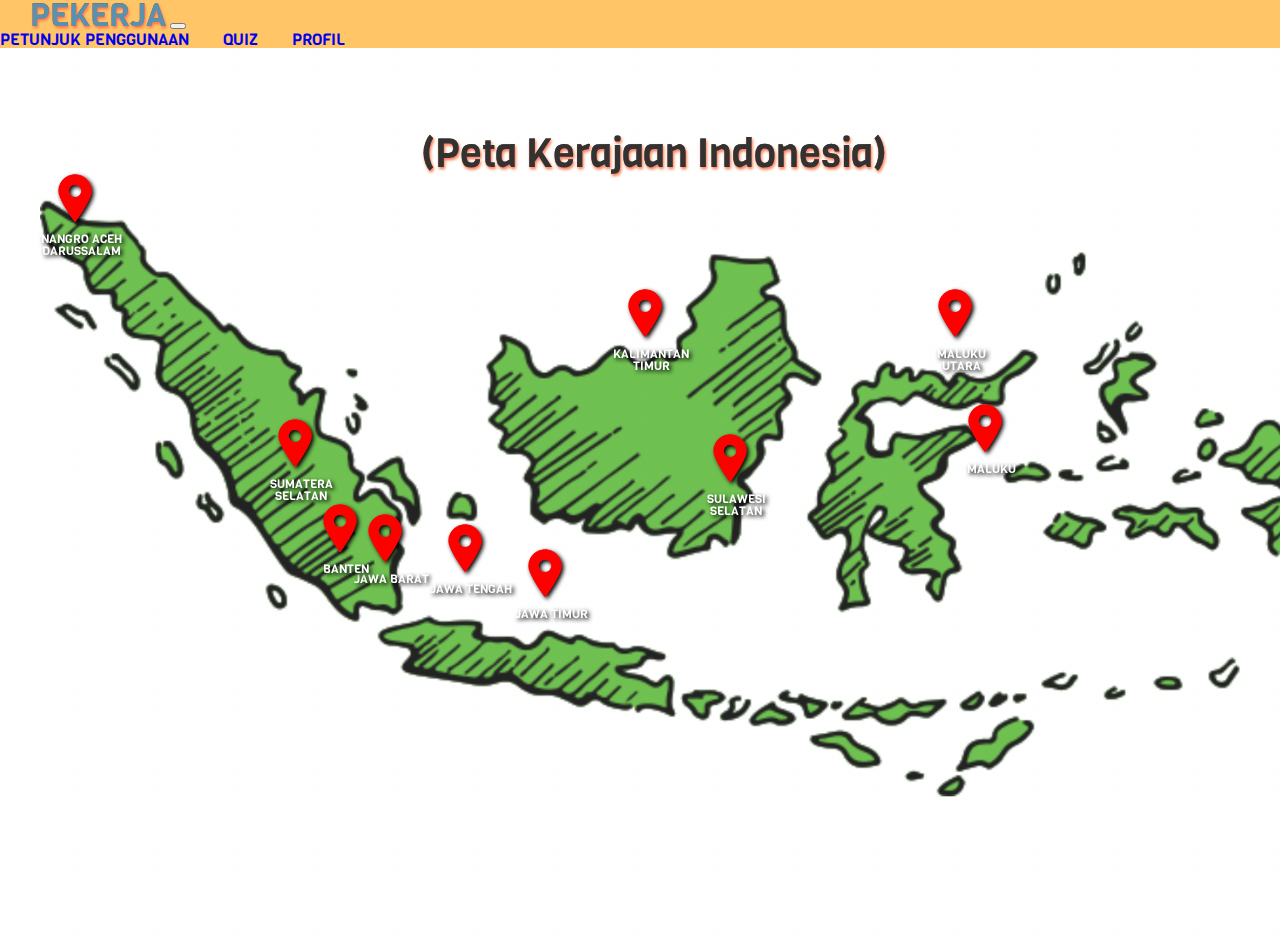
==== index.html @ d69a6f9a "komit awal" ====
<!DOCTYPE html>
<html lang="en">
  <head>
    <meta charset="utf-8" />
    <meta name="viewport" content="width=device-width, initial-scale=1" />
    <title>PEKERJA</title>
    <link href="https://cdn.jsdelivr.net/npm/bootstrap@5.3.2/dist/css/bootstrap.min.css" rel="stylesheet" integrity="sha384-T3c6CoIi6uLrA9TneNEoa7RxnatzjcDSCmG1MXxSR1GAsXEV/Dwwykc2MPK8M2HN" crossorigin="anonymous" />
    <link rel="preconnect" href="https://fonts.googleapis.com" />
    <link rel="preconnect" href="https://fonts.gstatic.com" crossorigin />

    <!-- my font -->
    <link href="https://fonts.googleapis.com/css2?family=Viga&display=swap" rel="stylesheet" />

    <!-- my css -->
    <link rel="stylesheet" href="css/style.css" />
  </head>
  <body>
    <!-- navbar -->
    <nav class="navbar navbar-expand-lg fixed-top shadow">
      <div class="container-fluid">
        <a class="navbar-brand" href="#">PEKERJA</a>
        <button class="navbar-toggler" type="button" data-bs-toggle="collapse" data-bs-target="#navbarNavAltMarkup" aria-controls="navbarNavAltMarkup" aria-expanded="false" aria-label="Toggle navigation">
          <span class="navbar-toggler-icon"></span>
        </button>
        <div class="collapse navbar-collapse" id="navbarNavAltMarkup">
          <div class="navbar-nav ms-auto">
            <a class="nav-link" href="petunjuk/index.html">Petunjuk Penggunaan</a>
            <a class="nav-link" aria-current="page" href="Kuis App/index.html">Quiz</a>
            <a class="nav-link" href="profil/indexprofil.html">Profil</a>
          </div>
        </div>
      </div>
    </nav>
    <!-- akhir navbar -->

    <!-- jumbotron -->
    <div class="pembungkus">
      <div class="jumbotron img-fluid"></div>
      <h1>(Peta Kerajaan Indonesia)</h1>
      <ul class="popup-lokasi">
        <li>
          <a href="#gambar-jatim" class="lokasi jatim">
            <span>Jawa Timur</span>
          </a>

          <div class="overlay-lokasi" id="gambar-jatim">
            <div class="container">
              <ul class="gambar">
                <li>
                  <!-- <a href="#kediri" onclick="audio.play()"> -->
                  <!-- <a href="#kediri" id="dubkediri"> -->
                  <a href="#kediri" class="dubkediri">
                    <img src="img/kediri.jpg" alt="Kerajaan Kediri" />
                    <span>KERAJAAN KEDIRI</span>
                  </a>

                  <div class="overlay" id="kediri">
                    <a href="#" onclick="audio.pause()" class="close">X</a>
                    <a href="#majapahit" class="kiri">kiri</a>
                    <img src="gambargede/kedirigede.png" class="gambargede" alt="kediri" />
                    <a href="#singosari" class="kanan">kanan</a>
                  </div>
                </li>

                <li>
                  <a href="#singosari">
                    <img src="img/singosari.jpg" alt="singosari" />
                    <span>KERAJAAN SINGOSARI</span>
                  </a>

                  <div class="overlay" id="singosari">
                    <a href="#" class="close">X</a>
                    <a href="#kediri" class="kiri">kiri</a>
                    <img src="gambargede/singosarigede.png" class="gambargede" alt="singosari" />
                    <a href="#majapahit" class="kanan">kanan</a>
                  </div>
                </li>

                <li>
                  <a href="#majapahit">
                    <img src="img/majapahit.jpg" alt="majapahit" />
                    <span>KERAJAAN MAJAPAHIT</span>
                  </a>
                  <div class="overlay" id="majapahit">
                    <a href="#" class="close">X</a>
                    <a href="#singosari" class="kiri">kiri</a>
                    <img src="gambargede/majapahitgede.png" class="gambargede" alt="majapahit" />
                    <a href="#kediri" class="kanan">kanan</a>
                  </div>
                </li>
              </ul>
            </div>
          </div>
        </li>
        <li>
          <a href="#gambar-kaltim" class="lokasi kaltim">
            <span>Kalimantan Timur</span>
          </a>

          <div class="overlay-lokasi" id="gambar-kaltim">
            <div class="container gambar-individu">
              <ul class="gambar">
                <li>
                  <a href="#kutai" onclick="audio.play()">
                    <img src="img/kutai.jpg" alt="Kerajaan kutai" />
                    <span
                      >KERAJAAN <br />
                      KUTAI</span
                    >
                  </a>

                  <div class="overlay" id="kutai">
                    <a href="#" onclick="audio.pause()" class="close">X</a>
                    <img src="gambargede/kutaigede.png" class="gambargede" alt="kutai" />
                  </div>
                </li>
              </ul>
            </div>
          </div>
        </li>
        <li>
          <a href="#gambar-tarumanegara" class="lokasi jabar">
            <span>Jawa Barat</span>
          </a>

          <div class="overlay-lokasi" id="gambar-tarumanegara">
            <div class="container gambar-individu">
              <ul class="gambar">
                <li>
                  <a href="#tarumanegara" onclick="audio.play()">
                    <img src="img/tarumanegara.jpg" alt="Kerajaan tarumanegara" />
                    <span
                      >KERAJAAN <br />
                      TARUMANEGARA</span
                    >
                  </a>

                  <div class="overlay" id="tarumanegara">
                    <a href="#" onclick="audio.pause()" class="close">X</a>
                    <img src="gambargede/tarumanegaragede.png" class="gambargede" alt="tarumanegara" />
                  </div>
                </li>
              </ul>
            </div>
          </div>
        </li>
        <li>
          <a href="#gambar-jateng" class="lokasi jateng">
            <span>Jawa Tengah</span>
          </a>

          <div class="overlay-lokasi" id="gambar-jateng">
            <div class="container gambar-dua">
              <ul class="gambar">
                <li>
                  <a href="#kalingga">
                    <img src="img/kalingga.jpg" alt="Kerajaan kalingga" />
                    <span>KERAJAAN <br />KALINGGA</span>
                  </a>

                  <div class="overlay" id="kalingga">
                    <a href="#" class="close">X </a>
                    <img src="gambargede/kalinggagede.png" class="gambargede" alt="kalingga" />
                    <a href="#mataram" class="kanan">kanan</a>
                  </div>
                </li>

                <li>
                  <a href="#mataram">
                    <img src="img/mataram.jpg" alt="mataram" />
                    <span>KERAJAAN <br />MATARAM</span>
                  </a>

                  <div class="overlay" id="mataram">
                    <a href="#" class="close">X</a>
                    <a href="#kalingga" class="kiri">kiri</a>
                    <img src="gambargede/mataramgede.png" class="gambargede" alt="mataram" />
                  </div>
                </li>
              </ul>
            </div>
          </div>
        </li>
        <li>
          <a href="#gambar-sumsel" class="lokasi sumsel">
            <span>Sumatera Selatan</span>
          </a>

          <div class="overlay-lokasi" id="gambar-sumsel">
            <div class="container gambar-individu">
              <ul class="gambar">
                <li>
                  <a href="#sriwijaya" onclick="audio.play()">
                    <img src="img/sriwijaya.jpg" alt="Kerajaan sriwijaya" />
                    <span
                      >KERAJAAN <br />
                      SRIWIJAYA</span
                    >
                  </a>

                  <div class="overlay" id="sriwijaya">
                    <a href="#" onclick="audio.pause()" class="close">X</a>
                    <img src="gambargede/sriwijayagede.png" class="gambargede" alt="sriwijaya" />
                  </div>
                </li>
              </ul>
            </div>
          </div>
        </li>
        <li>
          <a href="#gambar-aceh" class="lokasi aceh">
            <span>Nangro Aceh Darussalam</span>
          </a>

          <div class="overlay-lokasi" id="gambar-aceh">
            <div class="container gambar-dua">
              <ul class="gambar">
                <li>
                  <a href="#samudera">
                    <img src="img/samuderapasai.jpg" alt="Kerajaan samudera pasai" />
                    <span
                      >KERAJAAN <br />SAMUDERA <br />
                      PASAI</span
                    >
                  </a>

                  <div class="overlay" id="samudera">
                    <a href="#" class="close">X</a>
                    <img src="gambargede/samuderapasaigede.png" class="gambargede" alt="samudera pasai" />
                    <a href="#kerajaanaceh" class="kanan">kanan</a>
                  </div>
                </li>

                <li>
                  <a href="#kerajaanaceh">
                    <img src="img/aceh.jpg" alt="aceh" />
                    <span>KERAJAAN <br />ACEH</span>
                  </a>

                  <div class="overlay" id="kerajaanaceh">
                    <a href="#" class="close">X</a>
                    <a href="#samudera" class="kiri">kiri</a>
                    <img src="gambargede/aceh gede.png" class="gambargede" alt="aceh" />
                  </div>
                </li>
              </ul>
            </div>
          </div>
        </li>
        <li>
          <a href="#gambar-banten" class="lokasi banten">
            <span>Banten</span>
          </a>

          <div class="overlay-lokasi" id="gambar-banten">
            <div class="container gambar-individu">
              <ul class="gambar">
                <li>
                  <a href="#banten" onclick="audio.play()">
                    <img src="img/banten.jpg" alt="Kerajaan banten" />
                    <span
                      >KERAJAAN <br />
                      BANTEN</span
                    >
                  </a>

                  <div class="overlay" id="banten">
                    <a href="#" onclick="audio.pause()" class="close">X</a>
                    <img src="gambargede/bantengede.png" class="gambargede" alt="banten" />
                  </div>
                </li>
              </ul>
            </div>
          </div>
        </li>
        <li>
          <a href="#gambar-malukuutara" class="lokasi malukuutara">
            <span>Maluku Utara</span>
          </a>

          <div class="overlay-lokasi" id="gambar-malukuutara">
            <div class="container gambar-individu">
              <ul class="gambar">
                <li>
                  <a href="#ternate" onclick="audio.play()">
                    <img src="img/ternate.jpg" alt="Kerajaan ternate" />
                    <span
                      >KERAJAAN <br />
                      TERNATE</span
                    >
                  </a>

                  <div class="overlay" id="ternate">
                    <a href="#" onclick="audio.pause()" class="close">X</a>
                    <img src="gambargede/ternategede.png" class="gambargede" alt="ternate" />
                  </div>
                </li>
              </ul>
            </div>
          </div>
        </li>
        <li>
          <a href="#gambar-maluku" class="lokasi maluku">
            <span>Maluku</span>
          </a>

          <div class="overlay-lokasi" id="gambar-maluku">
            <div class="container gambar-individu">
              <ul class="gambar">
                <li>
                  <a href="#tidore" onclick="audio.play()">
                    <img src="img/tidore.jpg" alt="Kerajaan tidore" />
                    <span
                      >KERAJAAN <br />
                      TIDORE</span
                    >
                  </a>

                  <div class="overlay" id="tidore">
                    <a href="#" onclick="audio.pause()" class="close">X</a>
                    <img src="gambargede/tidoregede.png" class="gambargede" alt="tidore" />
                  </div>
                </li>
              </ul>
            </div>
          </div>
        </li>
        <li>
          <a href="#gambar-gowa" class="lokasi sulsel">
            <span>Sulawesi Selatan</span>
          </a>

          <div class="overlay-lokasi" id="gambar-gowa">
            <div class="container gambar-individu">
              <ul class="gambar">
                <li>
                  <a href="#gowa" onclick="audio.play()">
                    <img src="img/gowa.jpg" alt="Kerajaan gowa" />
                    <span
                      >KERAJAAN <br />
                      GOWA</span
                    >
                  </a>

                  <div class="overlay" id="gowa">
                    <a href="#" onclick="audio.pause()" class="close">X</a>
                    <img src="gambargede/gowagede.png" class="gambargede" alt="gowa" />
                  </div>
                </li>
              </ul>
            </div>
          </div>
        </li>
      </ul>
    </div>
    <!-- akhir jumbotron -->

    <!-- akhir kontainer -->
    <script src="https://cdn.jsdelivr.net/npm/bootstrap@5.3.2/dist/js/bootstrap.bundle.min.js" integrity="sha384-C6RzsynM9kWDrMNeT87bh95OGNyZPhcTNXj1NW7RuBCsyN/o0jlpcV8Qyq46cDfL" crossorigin="anonymous"></script>
    <script src="js/script.js"></script>
  </body>
</html>
---- css/style.css ----
/* http://meyerweb.com/eric/tools/css/reset/ 
   v2.0 | 20110126
   License: none (public domain)
*/

html,
body,
div,
span,
applet,
object,
iframe,
h1,
h2,
h3,
h4,
h5,
h6,
p,
blockquote,
pre,
a,
abbr,
acronym,
address,
big,
cite,
code,
del,
dfn,
em,
img,
ins,
kbd,
q,
s,
samp,
small,
strike,
strong,
sub,
sup,
tt,
var,
b,
u,
i,
center,
dl,
dt,
dd,
ol,
ul,
li,
fieldset,
form,
label,
legend,
table,
caption,
tbody,
tfoot,
thead,
tr,
th,
td,
article,
aside,
canvas,
details,
embed,
figure,
figcaption,
footer,
header,
hgroup,
menu,
nav,
output,
ruby,
section,
summary,
time,
mark,
audio,
video {
  margin: 0;
  padding: 0;
  border: 0;
  font-size: 100%;
  font: inherit;
  vertical-align: baseline;
}
/* HTML5 display-role reset for older browsers */
article,
aside,
details,
figcaption,
figure,
footer,
header,
hgroup,
menu,
nav,
section {
  display: block;
}
body {
  line-height: 1;
}
ol,
ul {
  list-style: none;
}
blockquote,
q {
  quotes: none;
}
blockquote:before,
blockquote:after,
q:before,
q:after {
  content: '';
  content: none;
}
table {
  border-collapse: collapse;
  border-spacing: 0;
}

/* navbar */
.navbar {
  background-color: #ffc567;
}

.navbar-brand {
  font-family: viga;
  font-size: 32px;
  margin-left: 30px;
  color: #3085c3;
  opacity: 0.8;
  text-shadow: 1px 2px 3px #fd5a46, 0px 0px 0px #000, 1px 2px 3px #ffc567;
}

.nav-link {
  text-transform: uppercase;
  margin-right: 30px;
  font-family: viga;
}

.nav-link:hover::after {
  content: '';
  display: block;
  border-bottom: 3px solid #0b63dc;
  width: 50%;
  margin: auto;
  padding: 2px;
  margin-bottom: -6px;
}

/* jumbotron */

.jumbotron {
  background-image: url('../img/gambar-peta.png');
  background-size: cover;
  width: 100%;
  height: 100%;
  position: absolute;
}

.pembungkus h1 {
  font-family: viga, arial;
  position: absolute;
  margin-top: 85px;
  margin-left: 33%;
  font-size: 40px;
  color: black;
  opacity: 0.8;
  text-shadow: 1px 2px 3px #fd5a46, 0px 0px 0px #000, 1px 2px 3px #ffc567;
}

.popup-lokasi li a {
  width: 70px;
  height: 70px;
  background-image: url('../img/lokasi.png');
  background-size: cover;
  background-repeat: no-repeat;
  display: block;
  position: absolute;
  filter: drop-shadow(2px 2px 2px rgba(0, 0, 0.75));
}

.popup-lokasi li span {
  display: block;
  width: 82px;
  height: 10px;
  font-family: viga, arial;
  text-transform: uppercase;
  color: white;
  font-size: 12px;
  margin-top: 70px;
  text-align: center;
}

a {
  text-decoration: none;
}

ul li .jatim {
  margin-top: 490px;
  margin-left: 510px;
  animation: jatim 0.7s ease infinite alternate forwards;
}

.jatim:hover,
.kaltim:hover,
.jabar:hover,
.jateng:hover,
.sumsel:hover,
.aceh:hover,
.banten:hover,
.malukuutara:hover,
.maluku:hover,
.sulsel:hover {
  animation: jatim paused;
}

@keyframes jatim {
  from {
    margin-left: 510px;
  }
  to {
    margin-top: 483px;
  }
}

.kaltim {
  margin-top: 230px;
  margin-left: 610px;
  animation: kaltim 0.7s ease infinite alternate forwards;
}

@keyframes kaltim {
  from {
    margin-left: 610px;
  }
  to {
    margin-top: 223px;
  }
}

.jabar {
  margin-left: 350px;
  margin-top: 455px;
  animation: jabar 0.7s ease infinite alternate forwards;
}

@keyframes jabar {
  from {
    margin-left: 350px;
  }
  to {
    margin-top: 448px;
  }
}

.jateng {
  margin-left: 430px;
  margin-top: 465px;
  animation: jateng 0.7s ease infinite alternate forwards;
}

@keyframes jateng {
  from {
    margin-left: 430px;
  }
  to {
    margin-top: 458px;
  }
}

.sumsel {
  margin-left: 260px;
  margin-top: 360px;
  animation: sumsel 0.7s ease infinite alternate forwards;
}

@keyframes sumsel {
  from {
    margin-left: 260px;
  }
  to {
    margin-top: 353px;
  }
}

.aceh {
  margin-left: 40px;
  margin-top: 115px;
  animation: aceh 0.7s ease infinite alternate forwards;
}

@keyframes aceh {
  from {
    margin-left: 40px;
  }
  to {
    margin-top: 108px;
  }
}

.banten {
  margin-left: 305px;
  margin-top: 445px;
  animation: banten 0.7s ease infinite alternate forwards;
}

@keyframes banten {
  from {
    margin-left: 305px;
  }
  to {
    margin-top: 438px;
  }
}

.malukuutara {
  margin-left: 920px;
  margin-top: 230px;
  animation: malukuutara 0.7s ease infinite alternate forwards;
}

@keyframes malukuutara {
  from {
    margin-left: 920px;
  }
  to {
    margin-top: 223px;
  }
}

.maluku {
  margin-left: 950px;
  margin-top: 345px;
  animation: maluku 0.7s ease infinite alternate forwards;
}

@keyframes maluku {
  from {
    margin-left: 950px;
  }
  to {
    margin-top: 338px;
  }
}

.sulsel {
  margin-left: 695px;
  margin-top: 375px;
  animation: sulsel 0.7s ease infinite alternate forwards;
}

@keyframes sulsel {
  from {
    margin-left: 695px;
  }
  to {
    margin-top: 368px;
  }
}

/* overlay */
.overlay-lokasi {
  width: 0;
  height: 0;
  overflow: hidden;
  position: fixed;
  top: 0;
  left: 0;
  background: rgba(0, 0, 0, 0);
  z-index: 1;
}

.overlay-lokasi:target {
  width: auto;
  height: auto;
  bottom: 0;
  right: 0;
  background: rgba(0, 0, 0, 0.8);
  transition: 0.8s;
}

/* kontainer */
.container {
  width: 700px;
  margin: 200px 25%;
  padding: 15px;
  background-color: lightgrey;
  box-shadow: 0 0 3px 3px rgba(0, 0, 0, 0.4);
  border-radius: 5px;
  position: relative;
}

.gambar-individu {
  width: 250px;
  margin: 200px auto;
  padding: 8px;
  background-color: lightgrey;
  box-shadow: 0 0 3px 3px rgba(0, 0, 0, 0.4);
  border-radius: 5px;
  position: relative;
}

.gambar-dua {
  width: 500px;
  margin: 200px auto;
  padding: 18px;
  background-color: lightgrey;
  box-shadow: 0 0 3px 3px rgba(0, 0, 0, 0.4);
  border-radius: 5px;
  position: relative;
}

.gambar li {
  height: 200px;
  width: 200px;
  margin-left: 20px;
  border-radius: 20%;
  box-shadow: 0 0 3px 3px rgba(0, 0, 0, 0.3);
  overflow: hidden;
  display: inline-block;
  position: relative;
}

.gambar li span {
  display: block;
  width: 200px;
  height: 200px;
  background-color: rgba(200, 200, 200, 0.5);
  position: absolute;
  top: -70px;
  text-align: center;
  line-height: 25px;
  color: #333;
  text-shadow: 1px 1px 1px #ddd;
  opacity: 0;
  transition: 0.3s;
  border-radius: 20%;
  font-family: viga, arial;
}

.gambar li a:hover span {
  opacity: 1;
  font-size: 24px;
}

.overlay {
  width: 0;
  height: 0;
  overflow: hidden;
  position: fixed;
  text-align: center;
  padding: 100px 0px;
  background-color: rgb(0, 0, 0, 0);
  top: 0;
  right: 0;
  z-index: 9999;
  transition: 1s;
}

.overlay:target {
  width: auto;
  height: auto;
  bottom: 0;
  left: 0;
  background-color: rgb(0, 0, 0, 0.8);
}

.overlay img {
  max-height: 100%;
  box-shadow: 4px 4px 8px rgba(0, 0, 0, 0.7);
}

.overlay:target img {
  animation: yo 1s;
}

.overlay .close {
  position: fixed;
  font-family: viga, arial;
  width: 45px;
  height: 45px;
  top: 90px;
  margin-left: 70%;
  background-color: red;
  padding: 12px;
  text-align: center;
  text-decoration: none;
  color: black;
  box-shadow: 2px 2px 2px rgba(0, 0, 0, 0.5);
  border-radius: 50%;
  transition: 1s;
  font-size: 22px;
  z-index: 1;
}

.overlay:target .close {
  animation: yo 1s;
}

.gambargede {
  border-radius: 15px;
  box-shadow: 2px 2px 2px rgba(0, 0, 0, 0.5);
}

.overlay .kanan {
  width: 161px;
  height: 161px;
  background-image: url('../navigasi/kanannan.png');
  position: absolute;
  text-indent: -9999%;
  top: 30%;
  left: 75%;
  filter: drop-shadow(3px 3px 3px rgba(0, 0, 0.75));
}

.overlay:target .kanan {
  animation: yo 1s;
}

.overlay .kiri {
  width: 161px;
  height: 161px;
  background-image: url('../navigasi/kiriri.png');
  position: absolute;
  text-indent: -9999%;
  top: 30%;
  left: 13%;
  filter: drop-shadow(3px 3px 3px rgba(0, 0, 0.75));
}

.overlay:target .kiri {
  animation: yo 1s;
}

.close:hover {
  filter: brightness(110%);
}

.kanan:hover,
.kiri:hover {
  width: 165px;
  height: 165px;
  transition: 0.1s;
  filter: brightness(105%);
}

@keyframes yo {
  0% {
    transform: scale(0);
    opacity: 0;
  }

  100% {
    transform: scale(1);
    opacity: 1;
  }
}
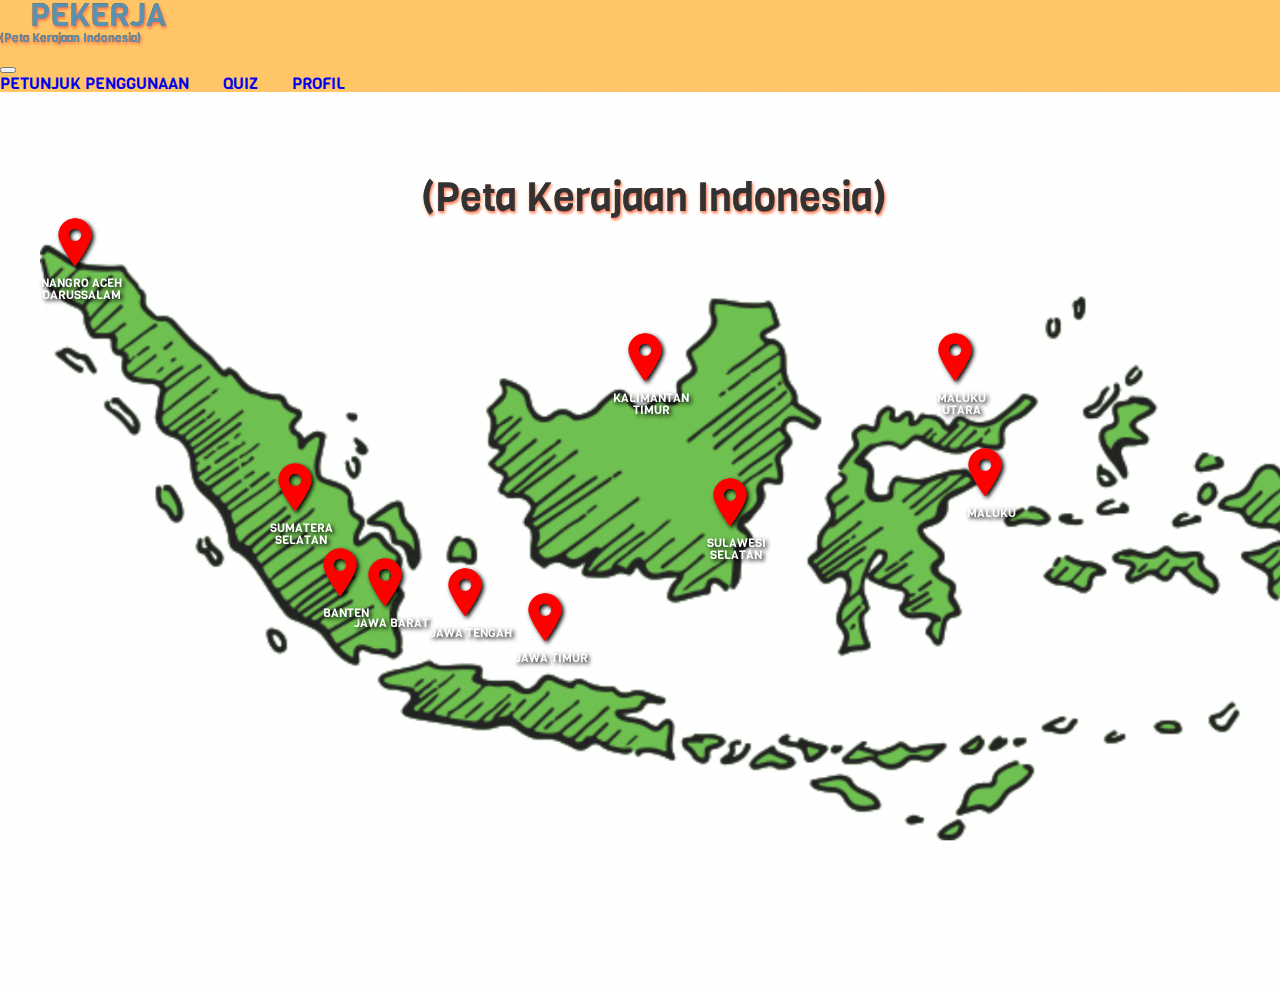
==== commit f215f6f0: "komit kedua" ====
--- a/index.html
+++ b/index.html
@@ -18,7 +18,10 @@
     <!-- navbar -->
     <nav class="navbar navbar-expand-lg fixed-top shadow">
       <div class="container-fluid">
-        <a class="navbar-brand" href="#">PEKERJA</a>
+        <a class="navbar-brand" href="#"
+          >PEKERJA <br />
+          <p class="pekerja">(Peta Kerajaan Indonesia)</p>
+        </a>
         <button class="navbar-toggler" type="button" data-bs-toggle="collapse" data-bs-target="#navbarNavAltMarkup" aria-controls="navbarNavAltMarkup" aria-expanded="false" aria-label="Toggle navigation">
           <span class="navbar-toggler-icon"></span>
         </button>
--- a/css/style.css
+++ b/css/style.css
@@ -142,6 +142,10 @@
   text-shadow: 1px 2px 3px #fd5a46, 0px 0px 0px #000, 1px 2px 3px #ffc567;
 }
 
+.pekerja {
+  font-size: 12px;
+}
+
 .nav-link {
   text-transform: uppercase;
   margin-right: 30px;
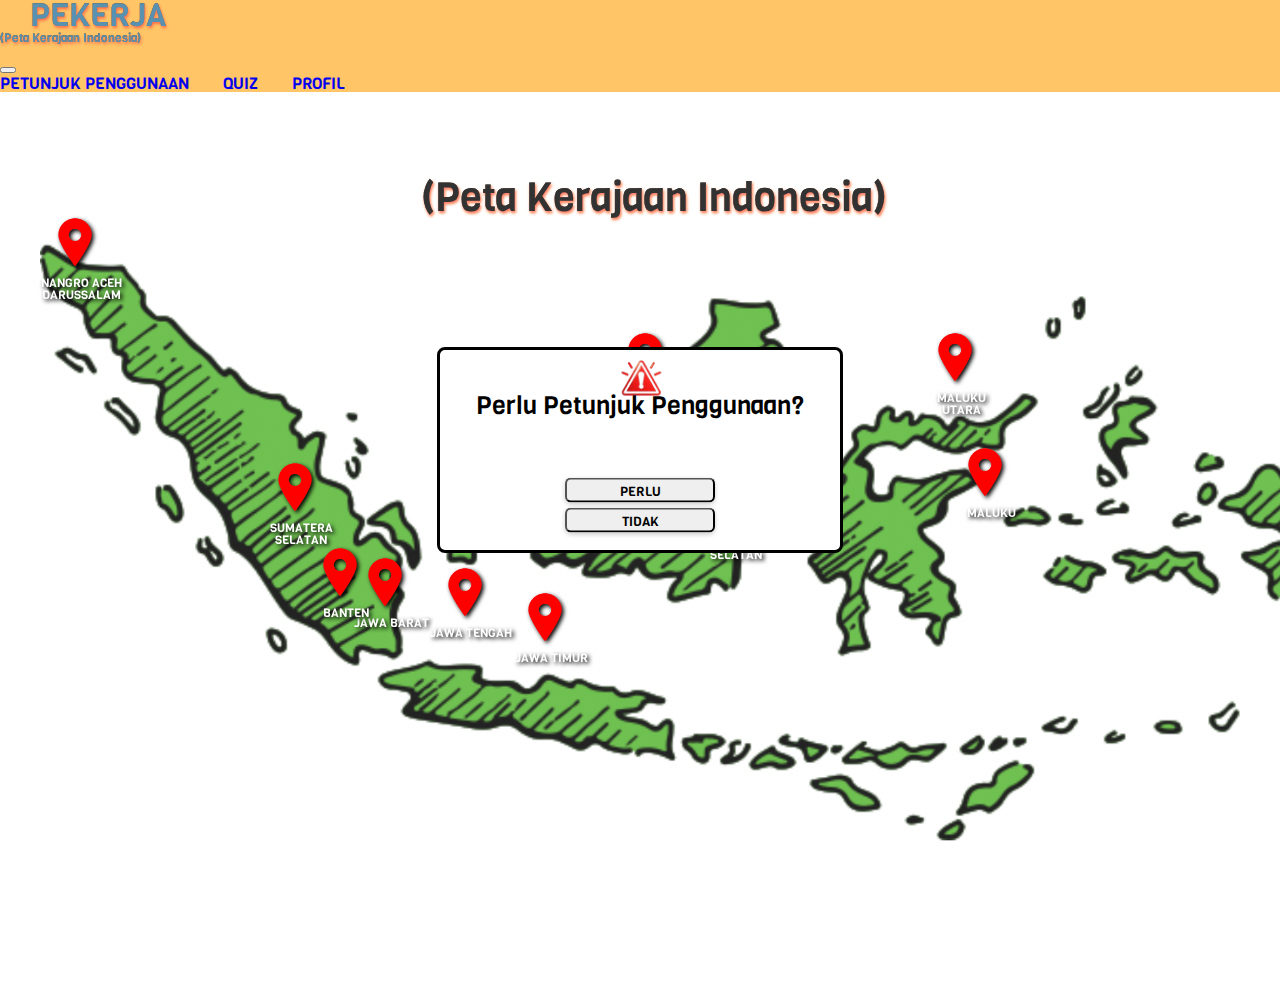
==== commit 4d577829: "komit ketiga" ====
--- a/index.html
+++ b/index.html
@@ -36,6 +36,18 @@
     </nav>
     <!-- akhir navbar -->
 
+    <!-- alert -->
+
+    <div class="container-alert">
+      <div class="peringatan" id="peringatan">
+        <img class="alert" src="img/alert.png" alt="alert" />
+        <h2 class="p">Perlu Petunjuk Penggunaan?</h2>
+        <button class="perlu" onclick="popup(), closealert()" type="button">PERLU</button>
+        <button class="tidak" onclick="closealert()" type="button">TIDAK</button>
+      </div>
+    </div>
+    <!-- akhir alert -->
+
     <!-- jumbotron -->
     <div class="pembungkus">
       <div class="jumbotron img-fluid"></div>
@@ -62,6 +74,9 @@
                     <a href="#majapahit" class="kiri">kiri</a>
                     <img src="gambargede/kedirigede.png" class="gambargede" alt="kediri" />
                     <a href="#singosari" class="kanan">kanan</a>
+                    <audio controls class="audio">
+                      <source src="dubbing/kediri.mp3" type="audio/mp3" />
+                    </audio>
                   </div>
                 </li>
 
@@ -76,6 +91,9 @@
                     <a href="#kediri" class="kiri">kiri</a>
                     <img src="gambargede/singosarigede.png" class="gambargede" alt="singosari" />
                     <a href="#majapahit" class="kanan">kanan</a>
+                    <audio controls class="audio">
+                      <source src="dubbing/singosari.mp3" type="audio/mp3" />
+                    </audio>
                   </div>
                 </li>
 
@@ -89,6 +107,9 @@
                     <a href="#singosari" class="kiri">kiri</a>
                     <img src="gambargede/majapahitgede.png" class="gambargede" alt="majapahit" />
                     <a href="#kediri" class="kanan">kanan</a>
+                    <audio controls class="audio">
+                      <source src="dubbing/majapahit.mp3" type="audio/mp3" />
+                    </audio>
                   </div>
                 </li>
               </ul>
@@ -115,6 +136,9 @@
                   <div class="overlay" id="kutai">
                     <a href="#" onclick="audio.pause()" class="close">X</a>
                     <img src="gambargede/kutaigede.png" class="gambargede" alt="kutai" />
+                    <audio controls class="audio">
+                      <source src="dubbing/kutai.mp3" type="audio/mp3" />
+                    </audio>
                   </div>
                 </li>
               </ul>
@@ -141,6 +165,9 @@
                   <div class="overlay" id="tarumanegara">
                     <a href="#" onclick="audio.pause()" class="close">X</a>
                     <img src="gambargede/tarumanegaragede.png" class="gambargede" alt="tarumanegara" />
+                    <audio controls class="audio">
+                      <source src="dubbing/tarumanegara.mp3" type="audio/mp3" />
+                    </audio>
                   </div>
                 </li>
               </ul>
@@ -165,6 +192,9 @@
                     <a href="#" class="close">X </a>
                     <img src="gambargede/kalinggagede.png" class="gambargede" alt="kalingga" />
                     <a href="#mataram" class="kanan">kanan</a>
+                    <audio controls class="audio">
+                      <source src="dubbing/kalingga.mp3" type="audio/mp3" />
+                    </audio>
                   </div>
                 </li>
 
@@ -178,6 +208,9 @@
                     <a href="#" class="close">X</a>
                     <a href="#kalingga" class="kiri">kiri</a>
                     <img src="gambargede/mataramgede.png" class="gambargede" alt="mataram" />
+                    <audio controls class="audio">
+                      <source src="dubbing/mataram.mp3" type="audio/mp3" />
+                    </audio>
                   </div>
                 </li>
               </ul>
@@ -204,6 +237,9 @@
                   <div class="overlay" id="sriwijaya">
                     <a href="#" onclick="audio.pause()" class="close">X</a>
                     <img src="gambargede/sriwijayagede.png" class="gambargede" alt="sriwijaya" />
+                    <audio controls class="audio">
+                      <source src="dubbing/sriwijaya.mp3" type="audio/mp3" />
+                    </audio>
                   </div>
                 </li>
               </ul>
@@ -231,6 +267,9 @@
                     <a href="#" class="close">X</a>
                     <img src="gambargede/samuderapasaigede.png" class="gambargede" alt="samudera pasai" />
                     <a href="#kerajaanaceh" class="kanan">kanan</a>
+                    <audio controls class="audio">
+                      <source src="dubbing/samuderapasai.mp3" type="audio/mp3" />
+                    </audio>
                   </div>
                 </li>
 
@@ -244,6 +283,9 @@
                     <a href="#" class="close">X</a>
                     <a href="#samudera" class="kiri">kiri</a>
                     <img src="gambargede/aceh gede.png" class="gambargede" alt="aceh" />
+                    <audio controls class="audio">
+                      <source src="dubbing/aceh.mp3" type="audio/mp3" />
+                    </audio>
                   </div>
                 </li>
               </ul>
@@ -270,6 +312,9 @@
                   <div class="overlay" id="banten">
                     <a href="#" onclick="audio.pause()" class="close">X</a>
                     <img src="gambargede/bantengede.png" class="gambargede" alt="banten" />
+                    <audio controls class="audio">
+                      <source src="dubbing/banten.mp3" type="audio/mp3" />
+                    </audio>
                   </div>
                 </li>
               </ul>
@@ -296,6 +341,9 @@
                   <div class="overlay" id="ternate">
                     <a href="#" onclick="audio.pause()" class="close">X</a>
                     <img src="gambargede/ternategede.png" class="gambargede" alt="ternate" />
+                    <audio controls class="audio">
+                      <source src="dubbing/ternate.mp3" type="audio/mp3" />
+                    </audio>
                   </div>
                 </li>
               </ul>
@@ -322,6 +370,9 @@
                   <div class="overlay" id="tidore">
                     <a href="#" onclick="audio.pause()" class="close">X</a>
                     <img src="gambargede/tidoregede.png" class="gambargede" alt="tidore" />
+                    <audio controls class="audio">
+                      <source src="dubbing/tidore.mp3" type="audio/mp3" />
+                    </audio>
                   </div>
                 </li>
               </ul>
@@ -348,6 +399,9 @@
                   <div class="overlay" id="gowa">
                     <a href="#" onclick="audio.pause()" class="close">X</a>
                     <img src="gambargede/gowagede.png" class="gambargede" alt="gowa" />
+                    <audio controls class="audio">
+                      <source src="dubbing/gowa.mp3" type="audio/mp3" />
+                    </audio>
                   </div>
                 </li>
               </ul>
--- a/css/style.css
+++ b/css/style.css
@@ -162,6 +162,80 @@
   margin-bottom: -6px;
 }
 
+/* alert */
+/* .container-alert {
+  width: 100%;
+  height: 100vh;
+  background: rgba(0, 0, 0, 0.8);
+  display: flex;
+  align-items: center;
+  justify-content: center;
+  position: absolute;
+  z-index: 999;
+} */
+
+.peringatan {
+  width: 400px;
+  height: 200px;
+  background: #fff;
+  border: solid;
+  border-radius: 8px;
+  position: absolute;
+  top: 50%;
+  left: 50%;
+  transform: translate(-50%, -50%);
+  text-align: center;
+  visibility: visible;
+  z-index: 999;
+}
+
+.closealert {
+  visibility: hidden;
+  top: 0;
+  transform: translate(-50%, -50%) scale(0.1);
+  z-index: -999;
+}
+
+.alert {
+  width: 120px;
+  margin-top: -35px;
+}
+
+.p {
+  font-family: viga;
+  margin-top: -45px;
+  font-size: 25px;
+}
+
+.perlu {
+  font-family: viga;
+  width: 150px;
+  height: 25px;
+  border-radius: 6px;
+  position: absolute;
+  top: 70%;
+  cursor: pointer;
+  box-shadow: 0 2px 5px rgba(0, 0, 0, 0.2);
+  transform: translate(-50%, -50%);
+}
+
+.tidak {
+  width: 150px;
+  height: 25px;
+  font-family: viga;
+  border-radius: 6px;
+  position: absolute;
+  top: 85%;
+  cursor: pointer;
+  box-shadow: 0 2px 5px rgba(0, 0, 0, 0.2);
+  transform: translate(-50%, -50%);
+}
+
+.tidak:hover,
+.perlu:hover {
+  background-color: aquamarine;
+}
+
 /* jumbotron */
 
 .jumbotron {
@@ -559,6 +633,12 @@
   filter: brightness(105%);
 }
 
+.audio {
+  position: absolute;
+  top: 87%;
+  left: 40%;
+}
+
 @keyframes yo {
   0% {
     transform: scale(0);
